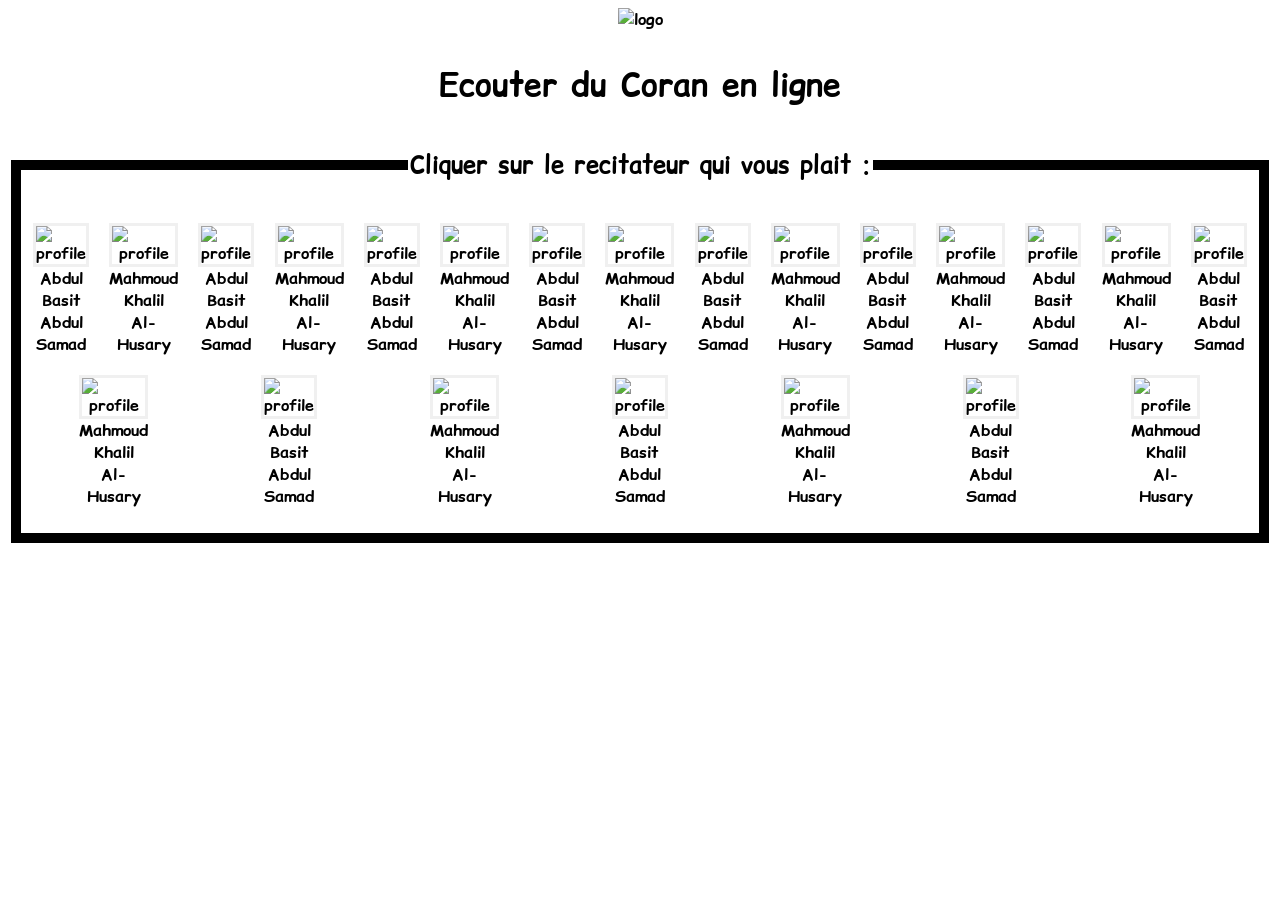
==== index.html @ c55500f7 "Add files via upload" ====
<!DOCTYPE html>
<html>
    <head>
        
        <meta charset="UTF-8">
        <meta name="viewport" content="width=device-witdh, initial-scale=1.0">
        <link rel="preconnect" href="https://fonts.googleapis.com">
        <link rel="preconnect" href="https://fonts.gstatic.com" crossorigin>
        <link href="https://fonts.googleapis.com/css2?family=Comic+Relief:wght@400;700&display=swap" rel="stylesheet">
        <link rel="stylesheet" href="style.css">
        <link rel="icon" type="img" href="divers/icone-onglet.avif">
        <title>Ecouter du Coran en ligne</title>
    </head>
   
    <body>
         <header>
        <div style="text-align: center;" ><img id="logo" src="divers/logo.webp" alt="logo"></div>
    </header>
    <main>
        <h1>Ecouter du Coran en ligne</h1>
        
        <fieldset> <legend><h2>Cliquer sur le recitateur qui vous plait :</h2></legend>
        <nav>
            <ul>
                <li><img id="image-1" src="photo-recitateur/abdelbasset-profile.avif" alt="profile"><figcaption>Abdul Basit Abdul Samad</figcaption></li>
                <li><img id="image-1" src="photo-recitateur/mahmoud-khalil-al-hussary-profile.avif" alt="profile"><figcaption>Mahmoud Khalil Al-Husary</figcaption></li>
                <li><img id="image-1" src="photo-recitateur/abdelbasset-profile.avif" alt="profile"><figcaption>Abdul Basit Abdul Samad</figcaption></li>
                <li><img id="image-1" src="photo-recitateur/mahmoud-khalil-al-hussary-profile.avif" alt="profile"><figcaption>Mahmoud Khalil Al-Husary</figcaption></li>
                <li><img id="image-1" src="photo-recitateur/abdelbasset-profile.avif" alt="profile"><figcaption>Abdul Basit Abdul Samad</figcaption></li>
                <li><img id="image-1" src="photo-recitateur/mahmoud-khalil-al-hussary-profile.avif" alt="profile"><figcaption>Mahmoud Khalil Al-Husary</figcaption></li>
                <li><img id="image-1" src="photo-recitateur/abdelbasset-profile.avif" alt="profile"><figcaption>Abdul Basit Abdul Samad</figcaption></li>
                <li><img id="image-1" src="photo-recitateur/mahmoud-khalil-al-hussary-profile.avif" alt="profile"><figcaption>Mahmoud Khalil Al-Husary</figcaption></li>
                <li><img id="image-1" src="photo-recitateur/abdelbasset-profile.avif" alt="profile"><figcaption>Abdul Basit Abdul Samad</figcaption></li>
                <li><img id="image-1" src="photo-recitateur/mahmoud-khalil-al-hussary-profile.avif" alt="profile"><figcaption>Mahmoud Khalil Al-Husary</figcaption></li>
                <li><img id="image-1" src="photo-recitateur/abdelbasset-profile.avif" alt="profile"><figcaption>Abdul Basit Abdul Samad</figcaption></li>
                <li><img id="image-1" src="photo-recitateur/mahmoud-khalil-al-hussary-profile.avif" alt="profile"><figcaption>Mahmoud Khalil Al-Husary</figcaption></li>
                <li><img id="image-1" src="photo-recitateur/abdelbasset-profile.avif" alt="profile"><figcaption>Abdul Basit Abdul Samad</figcaption></li>
                <li><img id="image-1" src="photo-recitateur/mahmoud-khalil-al-hussary-profile.avif" alt="profile"><figcaption>Mahmoud Khalil Al-Husary</figcaption></li>
                <li><img id="image-1" src="photo-recitateur/abdelbasset-profile.avif" alt="profile"><figcaption>Abdul Basit Abdul Samad</figcaption></li>
                <li><img id="image-1" src="photo-recitateur/mahmoud-khalil-al-hussary-profile.avif" alt="profile"><figcaption>Mahmoud Khalil Al-Husary</figcaption></li>
                <li><img id="image-1" src="photo-recitateur/abdelbasset-profile.avif" alt="profile"><figcaption>Abdul Basit Abdul Samad</figcaption></li>
                <li><img id="image-1" src="photo-recitateur/mahmoud-khalil-al-hussary-profile.avif" alt="profile"><figcaption>Mahmoud Khalil Al-Husary</figcaption></li>
                <li><img id="image-1" src="photo-recitateur/abdelbasset-profile.avif" alt="profile"><figcaption>Abdul Basit Abdul Samad</figcaption></li>
                <li><img id="image-1" src="photo-recitateur/mahmoud-khalil-al-hussary-profile.avif" alt="profile"><figcaption>Mahmoud Khalil Al-Husary</figcaption></li>
                <li><img id="image-1" src="photo-recitateur/abdelbasset-profile.avif" alt="profile"><figcaption>Abdul Basit Abdul Samad</figcaption></li>
                <li><img id="image-1" src="photo-recitateur/mahmoud-khalil-al-hussary-profile.avif" alt="profile"><figcaption>Mahmoud Khalil Al-Husary</figcaption></li>

                

                
            </ul>
        
        </nav></fieldset>
    </main>
    </body>
</html>
---- style.css ----
* {
  font-family: "Comic Relief", system-ui;
  font-weight: 700;
  font-style: normal;
  text-align: center;
}

body
{
background-color: white;
background-image: url('divers/fond.webp');
background-repeat: no-repeat;
background-size: cover;
color: black;
}

#logo
{
  width: 300px;
}

main
{
    margin-top: 2em;
}
 
nav ul {
    list-style: none;
    display: flex;
    justify-content: center;
    padding: 0;
    flex-direction: row;
    flex-wrap: wrap;
    gap: 20px;
}


nav li{
    margin-left: auto;
    margin-right: auto;
    flex: 0 0 50px;
}

#image-1
{
    width: 100px;
    height: 100px;
    border: 3px solid rgb(240, 240, 240);
}
fieldset
{
    border: 10px solid black;
    width: calc(100% - 50px);
    margin-left: auto;
    margin-right: auto;
}
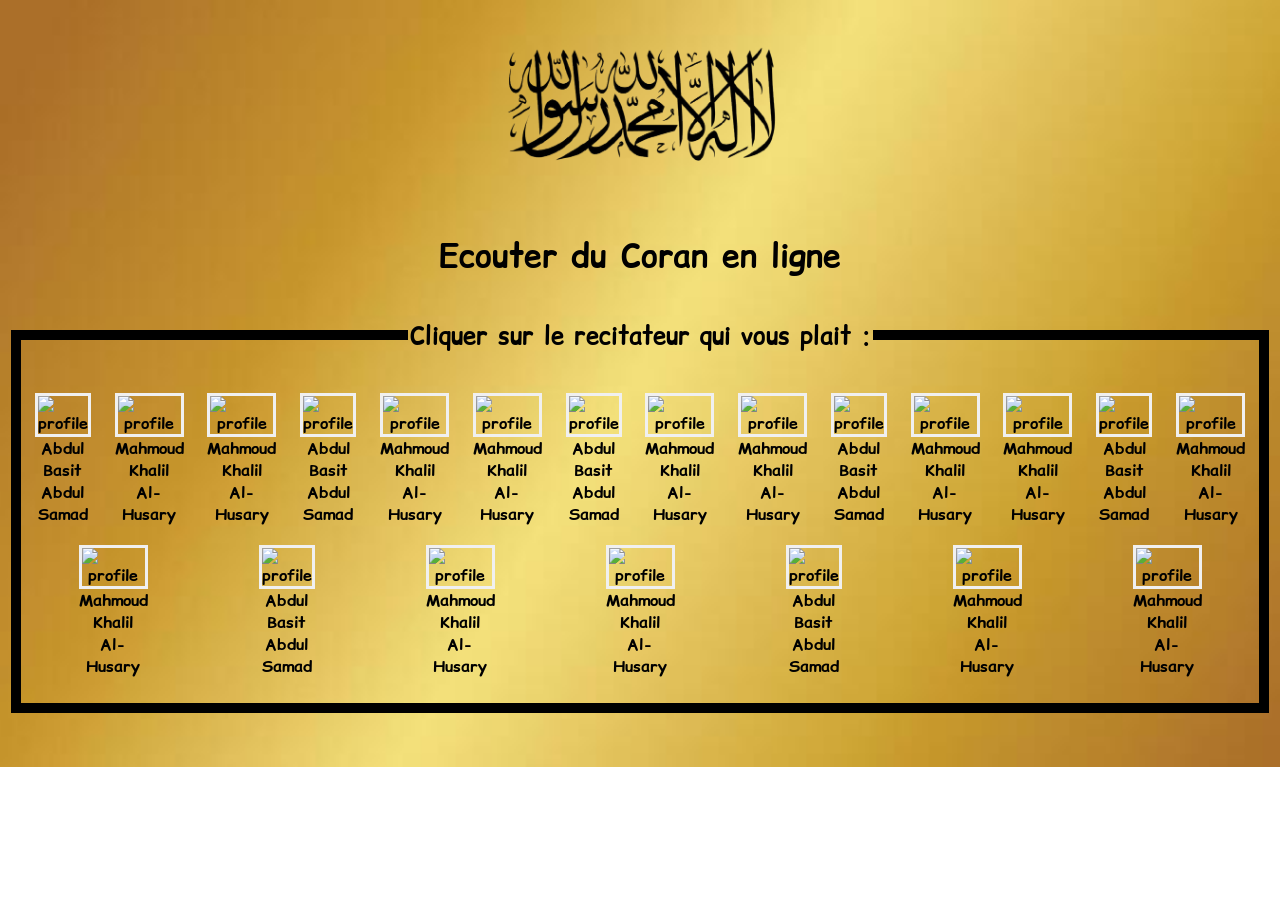
==== commit 0660a5db: "Add files via upload" ====
--- a/index.html
+++ b/index.html
@@ -22,28 +22,30 @@
         <fieldset> <legend><h2>Cliquer sur le recitateur qui vous plait :</h2></legend>
         <nav>
             <ul>
-                <li><img id="image-1" src="photo-recitateur/abdelbasset-profile.avif" alt="profile"><figcaption>Abdul Basit Abdul Samad</figcaption></li>
-                <li><img id="image-1" src="photo-recitateur/mahmoud-khalil-al-hussary-profile.avif" alt="profile"><figcaption>Mahmoud Khalil Al-Husary</figcaption></li>
-                <li><img id="image-1" src="photo-recitateur/abdelbasset-profile.avif" alt="profile"><figcaption>Abdul Basit Abdul Samad</figcaption></li>
-                <li><img id="image-1" src="photo-recitateur/mahmoud-khalil-al-hussary-profile.avif" alt="profile"><figcaption>Mahmoud Khalil Al-Husary</figcaption></li>
-                <li><img id="image-1" src="photo-recitateur/abdelbasset-profile.avif" alt="profile"><figcaption>Abdul Basit Abdul Samad</figcaption></li>
-                <li><img id="image-1" src="photo-recitateur/mahmoud-khalil-al-hussary-profile.avif" alt="profile"><figcaption>Mahmoud Khalil Al-Husary</figcaption></li>
-                <li><img id="image-1" src="photo-recitateur/abdelbasset-profile.avif" alt="profile"><figcaption>Abdul Basit Abdul Samad</figcaption></li>
-                <li><img id="image-1" src="photo-recitateur/mahmoud-khalil-al-hussary-profile.avif" alt="profile"><figcaption>Mahmoud Khalil Al-Husary</figcaption></li>
-                <li><img id="image-1" src="photo-recitateur/abdelbasset-profile.avif" alt="profile"><figcaption>Abdul Basit Abdul Samad</figcaption></li>
-                <li><img id="image-1" src="photo-recitateur/mahmoud-khalil-al-hussary-profile.avif" alt="profile"><figcaption>Mahmoud Khalil Al-Husary</figcaption></li>
-                <li><img id="image-1" src="photo-recitateur/abdelbasset-profile.avif" alt="profile"><figcaption>Abdul Basit Abdul Samad</figcaption></li>
-                <li><img id="image-1" src="photo-recitateur/mahmoud-khalil-al-hussary-profile.avif" alt="profile"><figcaption>Mahmoud Khalil Al-Husary</figcaption></li>
-                <li><img id="image-1" src="photo-recitateur/abdelbasset-profile.avif" alt="profile"><figcaption>Abdul Basit Abdul Samad</figcaption></li>
-                <li><img id="image-1" src="photo-recitateur/mahmoud-khalil-al-hussary-profile.avif" alt="profile"><figcaption>Mahmoud Khalil Al-Husary</figcaption></li>
-                <li><img id="image-1" src="photo-recitateur/abdelbasset-profile.avif" alt="profile"><figcaption>Abdul Basit Abdul Samad</figcaption></li>
-                <li><img id="image-1" src="photo-recitateur/mahmoud-khalil-al-hussary-profile.avif" alt="profile"><figcaption>Mahmoud Khalil Al-Husary</figcaption></li>
-                <li><img id="image-1" src="photo-recitateur/abdelbasset-profile.avif" alt="profile"><figcaption>Abdul Basit Abdul Samad</figcaption></li>
-                <li><img id="image-1" src="photo-recitateur/mahmoud-khalil-al-hussary-profile.avif" alt="profile"><figcaption>Mahmoud Khalil Al-Husary</figcaption></li>
-                <li><img id="image-1" src="photo-recitateur/abdelbasset-profile.avif" alt="profile"><figcaption>Abdul Basit Abdul Samad</figcaption></li>
-                <li><img id="image-1" src="photo-recitateur/mahmoud-khalil-al-hussary-profile.avif" alt="profile"><figcaption>Mahmoud Khalil Al-Husary</figcaption></li>
-                <li><img id="image-1" src="photo-recitateur/abdelbasset-profile.avif" alt="profile"><figcaption>Abdul Basit Abdul Samad</figcaption></li>
-                <li><img id="image-1" src="photo-recitateur/mahmoud-khalil-al-hussary-profile.avif" alt="profile"><figcaption>Mahmoud Khalil Al-Husary</figcaption></li>
+                <li><img id="image-1" src="photo-recitateur/abdelbasset-profile.webp" alt="profile"><figcaption>Abdul Basit Abdul Samad</figcaption></li>
+                <li><img id="image-1" src="photo-recitateur/mahmoud-khalil-al-hussary-profile.webp" alt="profile"><figcaption>Mahmoud Khalil Al-Husary</figcaption></li>
+                <li><img id="image-1" src="photo-recitateur//Elminshwey.webp" alt="profile"><figcaption>Mahmoud Khalil Al-Husary</figcaption></li>
+                <li><img id="image-1" src="photo-recitateur/abdelbasset-profile.webp" alt="profile"><figcaption>Abdul Basit Abdul Samad</figcaption></li>
+                <li><img id="image-1" src="photo-recitateur/mahmoud-khalil-al-hussary-profile.webp" alt="profile"><figcaption>Mahmoud Khalil Al-Husary</figcaption></li>
+                <li><img id="image-1" src="photo-recitateur//Elminshwey.webp" alt="profile"><figcaption>Mahmoud Khalil Al-Husary</figcaption></li>
+                <li><img id="image-1" src="photo-recitateur/abdelbasset-profile.webp" alt="profile"><figcaption>Abdul Basit Abdul Samad</figcaption></li>
+                <li><img id="image-1" src="photo-recitateur/mahmoud-khalil-al-hussary-profile.webp" alt="profile"><figcaption>Mahmoud Khalil Al-Husary</figcaption></li>
+                <li><img id="image-1" src="photo-recitateur//Elminshwey.webp" alt="profile"><figcaption>Mahmoud Khalil Al-Husary</figcaption></li>
+                <li><img id="image-1" src="photo-recitateur/abdelbasset-profile.webp" alt="profile"><figcaption>Abdul Basit Abdul Samad</figcaption></li>
+                <li><img id="image-1" src="photo-recitateur/mahmoud-khalil-al-hussary-profile.webp" alt="profile"><figcaption>Mahmoud Khalil Al-Husary</figcaption></li>
+                <li><img id="image-1" src="photo-recitateur//Elminshwey.webp" alt="profile"><figcaption>Mahmoud Khalil Al-Husary</figcaption></li>
+                <li><img id="image-1" src="photo-recitateur/abdelbasset-profile.webp" alt="profile"><figcaption>Abdul Basit Abdul Samad</figcaption></li>
+                <li><img id="image-1" src="photo-recitateur/mahmoud-khalil-al-hussary-profile.webp" alt="profile"><figcaption>Mahmoud Khalil Al-Husary</figcaption></li>
+                <li><img id="image-1" src="photo-recitateur//Elminshwey.webp" alt="profile"><figcaption>Mahmoud Khalil Al-Husary</figcaption></li>
+                <li><img id="image-1" src="photo-recitateur/abdelbasset-profile.webp" alt="profile"><figcaption>Abdul Basit Abdul Samad</figcaption></li>
+                <li><img id="image-1" src="photo-recitateur/mahmoud-khalil-al-hussary-profile.webp" alt="profile"><figcaption>Mahmoud Khalil Al-Husary</figcaption></li>
+                <li><img id="image-1" src="photo-recitateur//Elminshwey.webp" alt="profile"><figcaption>Mahmoud Khalil Al-Husary</figcaption></li>
+                <li><img id="image-1" src="photo-recitateur/abdelbasset-profile.webp" alt="profile"><figcaption>Abdul Basit Abdul Samad</figcaption></li>
+                <li><img id="image-1" src="photo-recitateur/mahmoud-khalil-al-hussary-profile.webp" alt="profile"><figcaption>Mahmoud Khalil Al-Husary</figcaption></li>
+                <li><img id="image-1" src="photo-recitateur//Elminshwey.webp" alt="profile"><figcaption>Mahmoud Khalil Al-Husary</figcaption></li>
+                
+
+                
 
                 
 
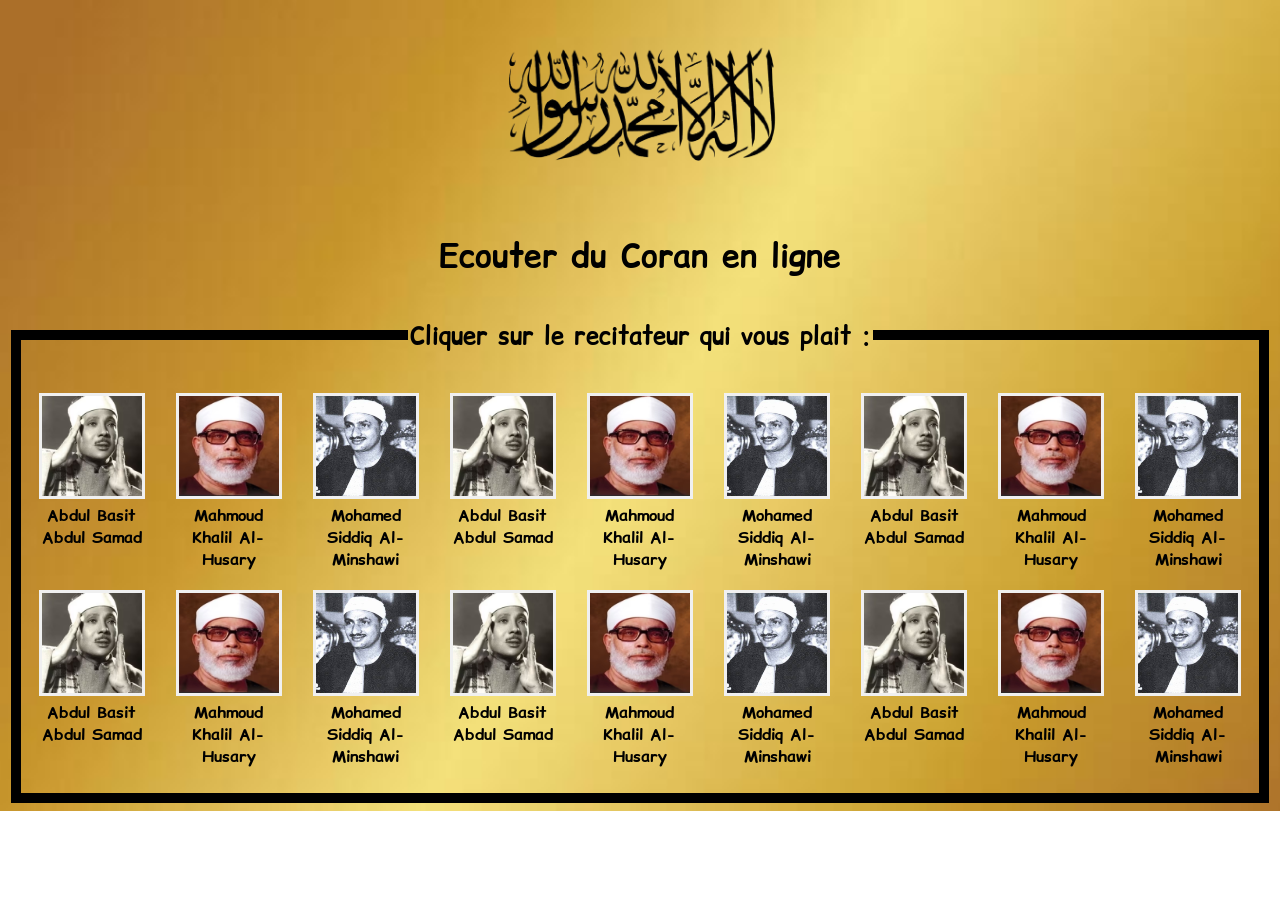
==== commit 52dd8d15: "Add files via upload" ====
--- a/index.html
+++ b/index.html
@@ -24,32 +24,22 @@
             <ul>
                 <li><img id="image-1" src="photo-recitateur/abdelbasset-profile.webp" alt="profile"><figcaption>Abdul Basit Abdul Samad</figcaption></li>
                 <li><img id="image-1" src="photo-recitateur/mahmoud-khalil-al-hussary-profile.webp" alt="profile"><figcaption>Mahmoud Khalil Al-Husary</figcaption></li>
-                <li><img id="image-1" src="photo-recitateur//Elminshwey.webp" alt="profile"><figcaption>Mahmoud Khalil Al-Husary</figcaption></li>
+                <li><img id="image-1" src="photo-recitateur//Elminshwey.webp" alt="profile"><figcaption>Mohamed Siddiq Al-Minshawi</figcaption></li>
                 <li><img id="image-1" src="photo-recitateur/abdelbasset-profile.webp" alt="profile"><figcaption>Abdul Basit Abdul Samad</figcaption></li>
                 <li><img id="image-1" src="photo-recitateur/mahmoud-khalil-al-hussary-profile.webp" alt="profile"><figcaption>Mahmoud Khalil Al-Husary</figcaption></li>
-                <li><img id="image-1" src="photo-recitateur//Elminshwey.webp" alt="profile"><figcaption>Mahmoud Khalil Al-Husary</figcaption></li>
+                <li><img id="image-1" src="photo-recitateur//Elminshwey.webp" alt="profile"><figcaption>Mohamed Siddiq Al-Minshawi</figcaption></li>
                 <li><img id="image-1" src="photo-recitateur/abdelbasset-profile.webp" alt="profile"><figcaption>Abdul Basit Abdul Samad</figcaption></li>
                 <li><img id="image-1" src="photo-recitateur/mahmoud-khalil-al-hussary-profile.webp" alt="profile"><figcaption>Mahmoud Khalil Al-Husary</figcaption></li>
-                <li><img id="image-1" src="photo-recitateur//Elminshwey.webp" alt="profile"><figcaption>Mahmoud Khalil Al-Husary</figcaption></li>
+                <li><img id="image-1" src="photo-recitateur//Elminshwey.webp" alt="profile"><figcaption>Mohamed Siddiq Al-Minshawi</figcaption></li>
                 <li><img id="image-1" src="photo-recitateur/abdelbasset-profile.webp" alt="profile"><figcaption>Abdul Basit Abdul Samad</figcaption></li>
                 <li><img id="image-1" src="photo-recitateur/mahmoud-khalil-al-hussary-profile.webp" alt="profile"><figcaption>Mahmoud Khalil Al-Husary</figcaption></li>
-                <li><img id="image-1" src="photo-recitateur//Elminshwey.webp" alt="profile"><figcaption>Mahmoud Khalil Al-Husary</figcaption></li>
+                <li><img id="image-1" src="photo-recitateur//Elminshwey.webp" alt="profile"><figcaption>Mohamed Siddiq Al-Minshawi</figcaption></li>
                 <li><img id="image-1" src="photo-recitateur/abdelbasset-profile.webp" alt="profile"><figcaption>Abdul Basit Abdul Samad</figcaption></li>
                 <li><img id="image-1" src="photo-recitateur/mahmoud-khalil-al-hussary-profile.webp" alt="profile"><figcaption>Mahmoud Khalil Al-Husary</figcaption></li>
-                <li><img id="image-1" src="photo-recitateur//Elminshwey.webp" alt="profile"><figcaption>Mahmoud Khalil Al-Husary</figcaption></li>
+                <li><img id="image-1" src="photo-recitateur//Elminshwey.webp" alt="profile"><figcaption>Mohamed Siddiq Al-Minshawi</figcaption></li>
                 <li><img id="image-1" src="photo-recitateur/abdelbasset-profile.webp" alt="profile"><figcaption>Abdul Basit Abdul Samad</figcaption></li>
                 <li><img id="image-1" src="photo-recitateur/mahmoud-khalil-al-hussary-profile.webp" alt="profile"><figcaption>Mahmoud Khalil Al-Husary</figcaption></li>
-                <li><img id="image-1" src="photo-recitateur//Elminshwey.webp" alt="profile"><figcaption>Mahmoud Khalil Al-Husary</figcaption></li>
-                <li><img id="image-1" src="photo-recitateur/abdelbasset-profile.webp" alt="profile"><figcaption>Abdul Basit Abdul Samad</figcaption></li>
-                <li><img id="image-1" src="photo-recitateur/mahmoud-khalil-al-hussary-profile.webp" alt="profile"><figcaption>Mahmoud Khalil Al-Husary</figcaption></li>
-                <li><img id="image-1" src="photo-recitateur//Elminshwey.webp" alt="profile"><figcaption>Mahmoud Khalil Al-Husary</figcaption></li>
-                
-
-                
-
-                
-
-                
+                <li><img id="image-1" src="photo-recitateur//Elminshwey.webp" alt="profile"><figcaption>Mohamed Siddiq Al-Minshawi</figcaption></li>
             </ul>
         
         </nav></fieldset>
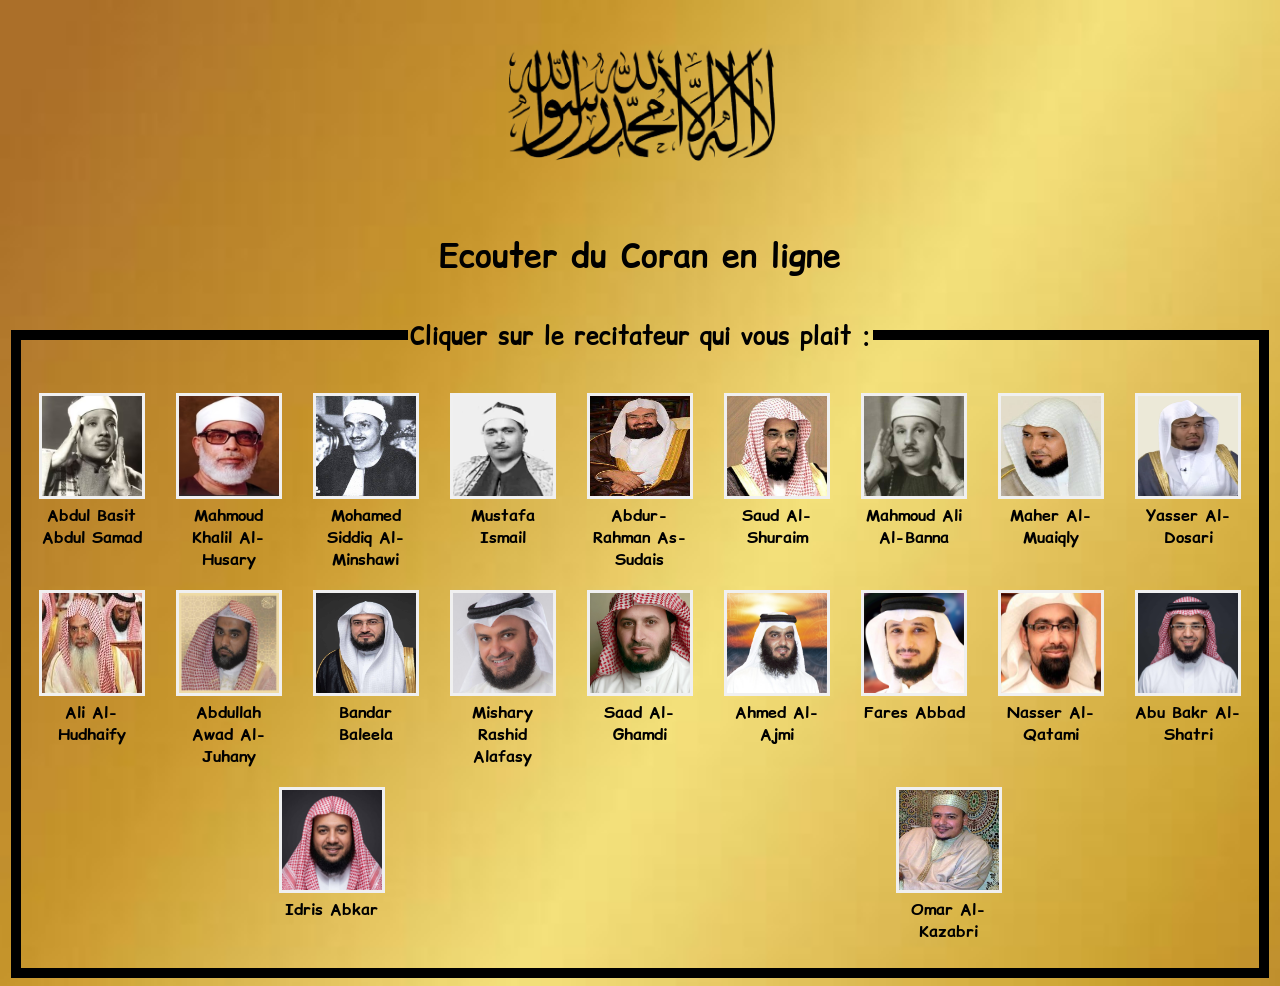
==== commit d2fa4eb6: "Add files via upload" ====
--- a/index.html
+++ b/index.html
@@ -25,21 +25,23 @@
                 <li><img id="image-1" src="photo-recitateur/abdelbasset-profile.webp" alt="profile"><figcaption>Abdul Basit Abdul Samad</figcaption></li>
                 <li><img id="image-1" src="photo-recitateur/mahmoud-khalil-al-hussary-profile.webp" alt="profile"><figcaption>Mahmoud Khalil Al-Husary</figcaption></li>
                 <li><img id="image-1" src="photo-recitateur//Elminshwey.webp" alt="profile"><figcaption>Mohamed Siddiq Al-Minshawi</figcaption></li>
-                <li><img id="image-1" src="photo-recitateur/abdelbasset-profile.webp" alt="profile"><figcaption>Abdul Basit Abdul Samad</figcaption></li>
-                <li><img id="image-1" src="photo-recitateur/mahmoud-khalil-al-hussary-profile.webp" alt="profile"><figcaption>Mahmoud Khalil Al-Husary</figcaption></li>
-                <li><img id="image-1" src="photo-recitateur//Elminshwey.webp" alt="profile"><figcaption>Mohamed Siddiq Al-Minshawi</figcaption></li>
-                <li><img id="image-1" src="photo-recitateur/abdelbasset-profile.webp" alt="profile"><figcaption>Abdul Basit Abdul Samad</figcaption></li>
-                <li><img id="image-1" src="photo-recitateur/mahmoud-khalil-al-hussary-profile.webp" alt="profile"><figcaption>Mahmoud Khalil Al-Husary</figcaption></li>
-                <li><img id="image-1" src="photo-recitateur//Elminshwey.webp" alt="profile"><figcaption>Mohamed Siddiq Al-Minshawi</figcaption></li>
-                <li><img id="image-1" src="photo-recitateur/abdelbasset-profile.webp" alt="profile"><figcaption>Abdul Basit Abdul Samad</figcaption></li>
-                <li><img id="image-1" src="photo-recitateur/mahmoud-khalil-al-hussary-profile.webp" alt="profile"><figcaption>Mahmoud Khalil Al-Husary</figcaption></li>
-                <li><img id="image-1" src="photo-recitateur//Elminshwey.webp" alt="profile"><figcaption>Mohamed Siddiq Al-Minshawi</figcaption></li>
-                <li><img id="image-1" src="photo-recitateur/abdelbasset-profile.webp" alt="profile"><figcaption>Abdul Basit Abdul Samad</figcaption></li>
-                <li><img id="image-1" src="photo-recitateur/mahmoud-khalil-al-hussary-profile.webp" alt="profile"><figcaption>Mahmoud Khalil Al-Husary</figcaption></li>
-                <li><img id="image-1" src="photo-recitateur//Elminshwey.webp" alt="profile"><figcaption>Mohamed Siddiq Al-Minshawi</figcaption></li>
-                <li><img id="image-1" src="photo-recitateur/abdelbasset-profile.webp" alt="profile"><figcaption>Abdul Basit Abdul Samad</figcaption></li>
-                <li><img id="image-1" src="photo-recitateur/mahmoud-khalil-al-hussary-profile.webp" alt="profile"><figcaption>Mahmoud Khalil Al-Husary</figcaption></li>
-                <li><img id="image-1" src="photo-recitateur//Elminshwey.webp" alt="profile"><figcaption>Mohamed Siddiq Al-Minshawi</figcaption></li>
+                <li><img id="image-1" src="photo-recitateur/mustafa-ismail.webp" alt="profile"><figcaption>Mustafa Ismail</figcaption></li>
+                <li><img id="image-1" src="photo-recitateur/Abdur-Rahman As-Sudais.webp" alt="profile"><figcaption>Abdur-Rahman As-Sudais</figcaption></li>
+                <li><img id="image-1" src="photo-recitateur/Saud Al-Shuraim.webp" alt="profile"><figcaption>Saud Al-Shuraim</figcaption></li>
+                <li><img id="image-1" src="photo-recitateur/Mahmoud Ali Al-Banna.webp" alt="profile"><figcaption>Mahmoud Ali Al-Banna</figcaption></li>
+                <li><img id="image-1" src="photo-recitateur/Maher Al-Muaiqly.webp" alt="profile"><figcaption>Maher Al-Muaiqly</figcaption></li>
+                <li><img id="image-1" src="photo-recitateur/Yasser Al-Dosari.webp"><figcaption>Yasser Al-Dosari</figcaption></li>
+                <li><img id="image-1" src="photo-recitateur/Huthaify.webp" alt="profile"><figcaption>Ali Al-Hudhaify</figcaption></li>
+                <li><img id="image-1" src="photo-recitateur/Abdullah Awad Al-Juhany.webp" alt="profile"><figcaption>Abdullah Awad Al-Juhany</figcaption></li>
+                <li><img id="image-1" src="photo-recitateur/Bandar Baleela.webp" alt="profile"><figcaption>Bandar Baleela</figcaption></li>
+                <li><img id="image-1" src="photo-recitateur/Mishary Rashid Alafasy.webp" alt="profile"><figcaption>Mishary Rashid Alafasy</figcaption></li>
+                <li><img id="image-1" src="photo-recitateur/Saad Al-Ghamdi.webp" alt="profile"><figcaption>Saad Al-Ghamdi</figcaption></li>
+                <li><img id="image-1" src="photo-recitateur/Ahmed Al-Ajmi.webp" alt="profile"><figcaption>Ahmed Al-Ajmi</figcaption></li>
+                <li><img id="image-1" src="photo-recitateur/Fares Abbad.webp" alt="profile"><figcaption>Fares Abbad</figcaption></li>
+                <li><img id="image-1" src="photo-recitateur/Nasser Al-Qatami.webp" alt="profile"><figcaption>Nasser Al-Qatami</figcaption></li>
+                <li><img id="image-1" src="photo-recitateur/Abu Bakr Al-Shatri.webp" alt="profile"><figcaption>Abu Bakr Al-Shatri</figcaption></li>
+                <li><img id="image-1" src="photo-recitateur/Idris Abkar.webp" alt="profile"><figcaption>Idris Abkar</figcaption></li>
+                <li><img id="image-1" src="photo-recitateur/Omar Al-Kazabri.webp" alt="profile"><figcaption>Omar Al-Kazabri</figcaption></li>
             </ul>
         
         </nav></fieldset>
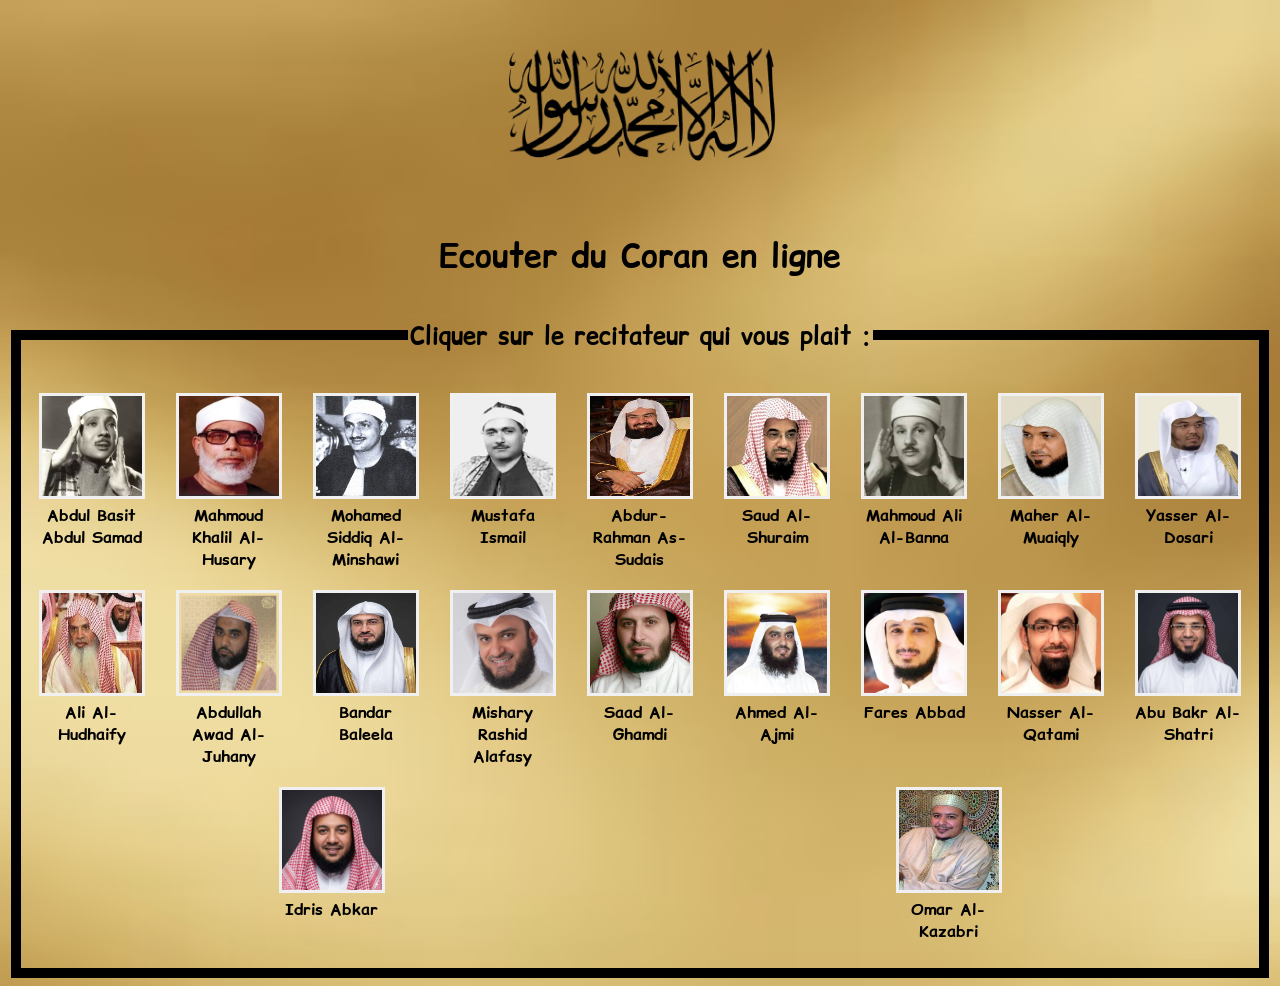
==== commit 5cc69a00: "Add files via upload" ====
--- a/index.html
+++ b/index.html
@@ -22,7 +22,7 @@
         <fieldset> <legend><h2>Cliquer sur le recitateur qui vous plait :</h2></legend>
         <nav>
             <ul>
-                <li><img id="image-1" src="photo-recitateur/abdelbasset-profile.webp" alt="profile"><figcaption>Abdul Basit Abdul Samad</figcaption></li>
+                <li><a href="Abdul-Basit-Abdul-Samad.html"><img id="image-1" src="photo-recitateur/abdelbasset-profile.webp" alt="profile"></a><figcaption>Abdul Basit Abdul Samad</figcaption></li>
                 <li><img id="image-1" src="photo-recitateur/mahmoud-khalil-al-hussary-profile.webp" alt="profile"><figcaption>Mahmoud Khalil Al-Husary</figcaption></li>
                 <li><img id="image-1" src="photo-recitateur//Elminshwey.webp" alt="profile"><figcaption>Mohamed Siddiq Al-Minshawi</figcaption></li>
                 <li><img id="image-1" src="photo-recitateur/mustafa-ismail.webp" alt="profile"><figcaption>Mustafa Ismail</figcaption></li>
--- a/style.css
+++ b/style.css
@@ -53,4 +53,6 @@
     width: calc(100% - 50px);
     margin-left: auto;
     margin-right: auto;
-}+}
+
+
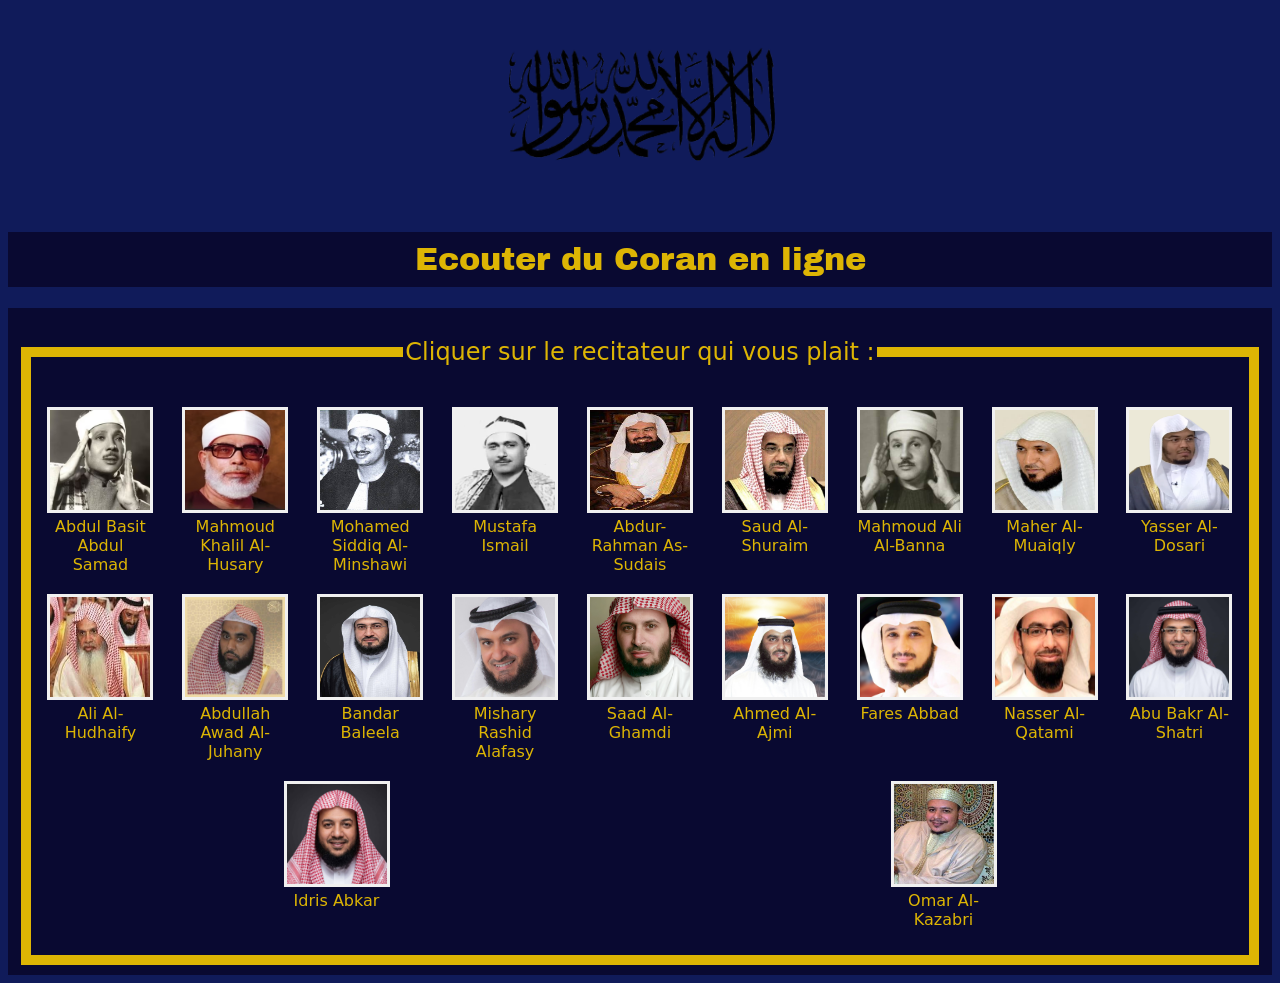
==== commit c19deb08: "Add files via upload" ====
--- a/index.html
+++ b/index.html
@@ -6,9 +6,12 @@
         <meta name="viewport" content="width=device-witdh, initial-scale=1.0">
         <link rel="preconnect" href="https://fonts.googleapis.com">
         <link rel="preconnect" href="https://fonts.gstatic.com" crossorigin>
-        <link href="https://fonts.googleapis.com/css2?family=Comic+Relief:wght@400;700&display=swap" rel="stylesheet">
+        <link href="https://fonts.googleapis.com/css2?family=Oswald:wght@200..700&display=swap" rel="stylesheet">
+        <link rel="preconnect" href="https://fonts.googleapis.com">
+        <link rel="preconnect" href="https://fonts.gstatic.com" crossorigin>
+        <link href="https://fonts.googleapis.com/css2?family=Archivo+Black&display=swap" rel="stylesheet">
         <link rel="stylesheet" href="style.css">
-        <link rel="icon" type="img" href="divers/icone-onglet.avif">
+        <link rel="icon" type="img" href="divers/icone-onglet.webp">
         <title>Ecouter du Coran en ligne</title>
     </head>
    
@@ -17,13 +20,13 @@
         <div style="text-align: center;" ><img id="logo" src="divers/logo.webp" alt="logo"></div>
     </header>
     <main>
-        <h1>Ecouter du Coran en ligne</h1>
-        
+        <h1 class="background" id="titre">Ecouter du Coran en ligne</h1>
+        <div class="background">
         <fieldset> <legend><h2>Cliquer sur le recitateur qui vous plait :</h2></legend>
         <nav>
             <ul>
                 <li><a href="Abdul-Basit-Abdul-Samad.html"><img id="image-1" src="photo-recitateur/abdelbasset-profile.webp" alt="profile"></a><figcaption>Abdul Basit Abdul Samad</figcaption></li>
-                <li><img id="image-1" src="photo-recitateur/mahmoud-khalil-al-hussary-profile.webp" alt="profile"><figcaption>Mahmoud Khalil Al-Husary</figcaption></li>
+                <li><a href="Mahmoud Khalil Al-Husary.html"><img id="image-1" src="photo-recitateur/mahmoud-khalil-al-hussary-profile.webp" alt="profile"></a><figcaption>Mahmoud Khalil Al-Husary</figcaption></li>
                 <li><img id="image-1" src="photo-recitateur//Elminshwey.webp" alt="profile"><figcaption>Mohamed Siddiq Al-Minshawi</figcaption></li>
                 <li><img id="image-1" src="photo-recitateur/mustafa-ismail.webp" alt="profile"><figcaption>Mustafa Ismail</figcaption></li>
                 <li><img id="image-1" src="photo-recitateur/Abdur-Rahman As-Sudais.webp" alt="profile"><figcaption>Abdur-Rahman As-Sudais</figcaption></li>
@@ -44,7 +47,9 @@
                 <li><img id="image-1" src="photo-recitateur/Omar Al-Kazabri.webp" alt="profile"><figcaption>Omar Al-Kazabri</figcaption></li>
             </ul>
         
-        </nav></fieldset>
+        </nav></fieldset></div>
+
+    
     </main>
     </body>
 </html>
--- a/style.css
+++ b/style.css
@@ -1,17 +1,27 @@
-* {
+*{
   font-family: "Comic Relief", system-ui;
-  font-weight: 700;
+  font-weight: 400;
   font-style: normal;
-  text-align: center;
 }
 
+ #titre {
+  font-family: "Archivo Black", sans-serif;
+  font-weight: 400;
+  font-style: normal;
+  
+}
+.background
+{
+    background: #090931;
+    padding: 10px;
+}
 body
 {
-background-color: white;
-background-image: url('divers/fond.webp');
+background-color: #101b5a;
 background-repeat: no-repeat;
 background-size: cover;
-color: black;
+color: #ddb504;
+text-align: center;
 }
 
 #logo
@@ -49,7 +59,7 @@
 }
 fieldset
 {
-    border: 10px solid black;
+    border: 10px solid #ddb504;
     width: calc(100% - 50px);
     margin-left: auto;
     margin-right: auto;
